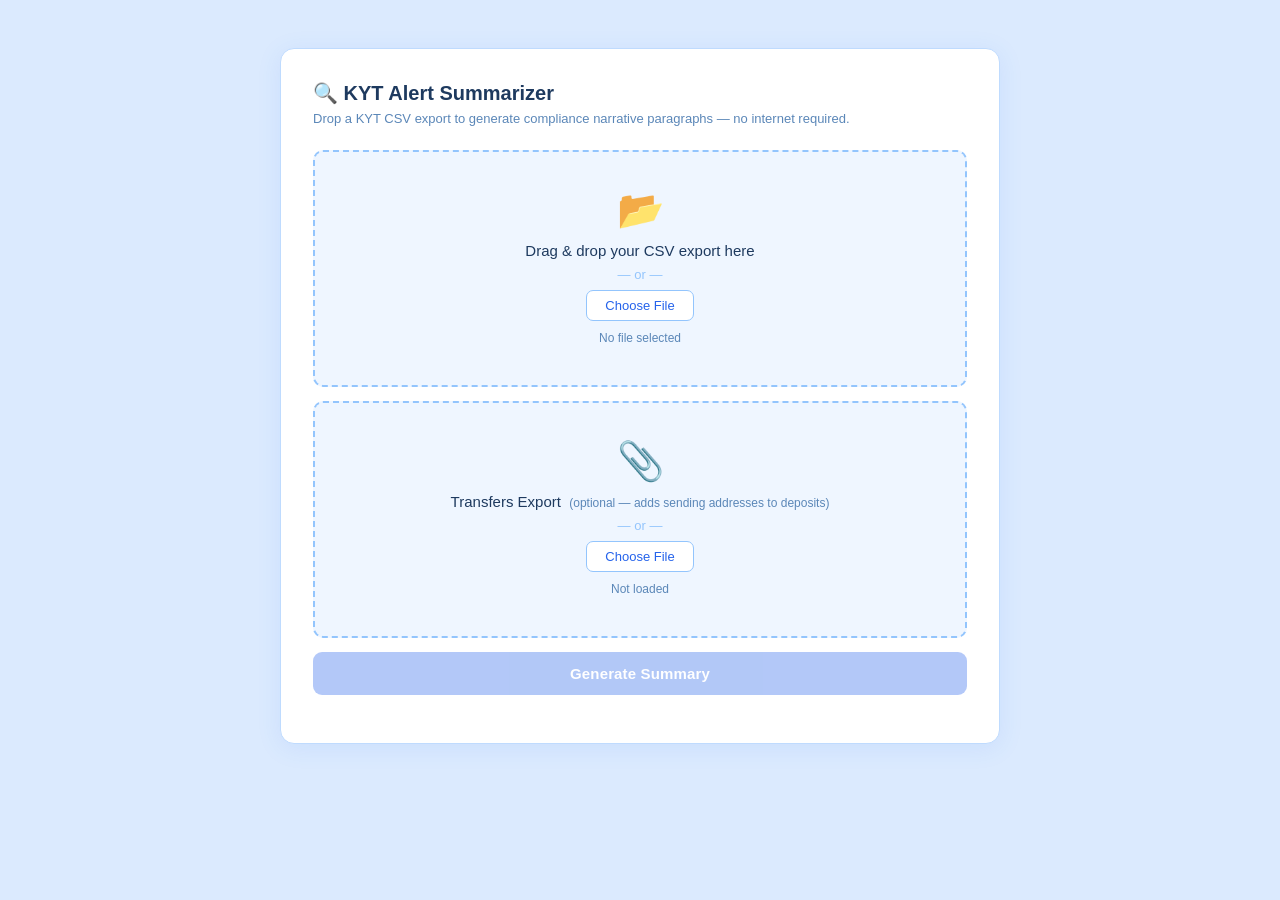
==== KYT-Alert-Summarizer.html @ 97ec7c31 "Split report into HTML table display + plain-text summary box Transaction summary metadata now rende" ====
<!DOCTYPE html>
<html lang="en">
<head>
  <meta charset="UTF-8" />
  <meta name="viewport" content="width=device-width, initial-scale=1.0" />
  <title>KYT Alert Summarizer</title>
  <style>
    *, *::before, *::after { box-sizing: border-box; margin: 0; padding: 0; }

    body {
      font-family: -apple-system, BlinkMacSystemFont, 'Segoe UI', Roboto, 'Helvetica Neue', sans-serif;
      background: #dbeafe;
      color: #1e3a5f;
      min-height: 100vh;
      display: flex;
      justify-content: center;
      padding: 48px 16px;
    }

    .card {
      background: #ffffff;
      border: 1px solid #bfdbfe;
      border-radius: 14px;
      padding: 32px;
      width: 100%;
      max-width: 720px;
      height: fit-content;
      box-shadow: 0 4px 24px rgba(59, 130, 246, 0.10);
    }

    h1 {
      font-size: 20px;
      font-weight: 700;
      color: #1e3a5f;
      margin-bottom: 6px;
      display: flex;
      align-items: center;
      gap: 10px;
    }
    .subtitle {
      font-size: 13px;
      color: #5b87b8;
      margin-bottom: 24px;
    }

    /* ── Drop zone ─────────────────────────────── */
    .drop-zone {
      border: 2px dashed #93c5fd;
      border-radius: 10px;
      padding: 36px 20px;
      text-align: center;
      background: #eff6ff;
      cursor: pointer;
      transition: border-color 0.15s, background 0.15s;
      margin-bottom: 14px;
      user-select: none;
    }
    .drop-zone:hover,
    .drop-zone.over   { border-color: #2563eb; background: #dbeafe; }
    .drop-zone.loaded { border-color: #16a34a; border-style: solid; background: #f0fdf4; }

    .drop-icon { font-size: 38px; margin-bottom: 10px; }
    .drop-main { font-size: 15px; color: #1e3a5f; }
    .drop-or   { font-size: 13px; color: #93c5fd; margin: 8px 0; }

    .btn-file {
      display: inline-block;
      padding: 7px 18px;
      border-radius: 7px;
      background: #ffffff;
      color: #2563eb;
      font-size: 13px;
      cursor: pointer;
      border: 1px solid #93c5fd;
      transition: background 0.15s, color 0.15s, border-color 0.15s;
    }
    .btn-file:hover { background: #eff6ff; border-color: #2563eb; }

    .file-label {
      margin-top: 10px;
      font-size: 12px;
      color: #5b87b8;
      min-height: 18px;
      word-break: break-all;
    }
    .drop-zone.loaded .file-label { color: #16a34a; }

    /* ── Transfers drop zone (secondary, optional) ── */
    .drop-zone-sm {
      border: 2px dashed #93c5fd;
      border-radius: 10px;
      padding: 36px 20px;
      text-align: center;
      background: #eff6ff;
      cursor: pointer;
      transition: border-color 0.15s, background 0.15s;
      margin-bottom: 14px;
      user-select: none;
    }
    .drop-zone-sm:hover,
    .drop-zone-sm.over   { border-color: #2563eb; background: #dbeafe; }
    .drop-zone-sm.loaded { border-color: #16a34a; border-style: solid; background: #f0fdf4; }
    .drop-zone-sm .sm-main { font-size: 15px; color: #1e3a5f; margin-bottom: 4px; }
    .drop-zone-sm .sm-main small { font-size: 12px; color: #5b87b8; }
    .sm-file-status { margin-top: 10px; font-size: 12px; color: #5b87b8; min-height: 18px; word-break: break-all; }
    .drop-zone-sm.loaded .sm-file-status { color: #16a34a; }

    /* ── Generate button ───────────────────────── */
    .btn-generate {
      width: 100%;
      padding: 13px;
      background: #2563eb;
      color: #fff;
      border: none;
      border-radius: 9px;
      font-size: 15px;
      font-weight: 600;
      cursor: pointer;
      letter-spacing: 0.01em;
      transition: background 0.15s, opacity 0.15s;
      margin-bottom: 16px;
    }
    .btn-generate:hover:not(:disabled) { background: #1d4ed8; }
    .btn-generate:disabled { opacity: 0.35; cursor: not-allowed; }

    /* ── Output ────────────────────────────────── */
    .output-wrap {
      background: #ffffff;
      border: 1px solid #bfdbfe;
      border-radius: 10px;
      overflow: hidden;
      margin-bottom: 10px;
    }

    .output-header {
      display: flex;
      justify-content: space-between;
      align-items: center;
      padding: 10px 16px;
      background: #eff6ff;
      border-bottom: 1px solid #bfdbfe;
    }
    .output-header span {
      font-size: 11px;
      font-weight: 700;
      color: #5b87b8;
      text-transform: uppercase;
      letter-spacing: 0.08em;
    }

    .btn-copy {
      padding: 5px 18px;
      background: #2563eb;
      color: #ffffff;
      border: none;
      border-radius: 6px;
      font-size: 13px;
      font-weight: 600;
      cursor: pointer;
      transition: background 0.15s;
    }
    .btn-copy:hover  { background: #1d4ed8; }
    .btn-copy.copied { background: #16a34a; }

    /* ── Transaction summary table ────────────── */
    .report-table-wrap {
      background: #ffffff;
      border: 1px solid #bfdbfe;
      border-radius: 10px;
      overflow: hidden;
      margin-bottom: 16px;
    }
    .report-table-wrap .tbl-header {
      padding: 10px 16px;
      background: #eff6ff;
      border-bottom: 1px solid #bfdbfe;
      font-size: 11px;
      font-weight: 700;
      color: #5b87b8;
      text-transform: uppercase;
      letter-spacing: 0.08em;
    }
    .report-table {
      width: 100%;
      border-collapse: collapse;
      font-size: 13px;
      color: #1e3a5f;
    }
    .report-table td {
      padding: 10px 16px;
      vertical-align: top;
      border-bottom: 1px solid #e8f2ff;
    }
    .report-table tr:last-child td { border-bottom: none; }
    .report-table td:first-child {
      font-weight: 600;
      color: #5b87b8;
      font-size: 12px;
      white-space: nowrap;
      width: 1%;
      padding-right: 24px;
    }
    .tx-item {
      font-family: 'SF Mono', 'Menlo', monospace;
      font-size: 11px;
      display: block;
      line-height: 1.9;
      word-break: break-all;
    }

    .output-pre {
      padding: 22px 24px;
      font-family: -apple-system, BlinkMacSystemFont, 'Segoe UI', Roboto, sans-serif;
      font-size: 13.5px;
      line-height: 1.9;
      white-space: pre-wrap;
      word-break: break-word;
      color: #1e3a5f;
    }

    /* ── Error ─────────────────────────────────── */
    .err-box {
      padding: 11px 16px;
      background: #fef2f2;
      border: 1px solid #fca5a5;
      border-radius: 8px;
      font-size: 13px;
      color: #dc2626;
      margin-top: 6px;
    }

    /* ── Scrollbar ─────────────────────────────── */
    ::-webkit-scrollbar       { width: 6px; }
    ::-webkit-scrollbar-track { background: #eff6ff; }
    ::-webkit-scrollbar-thumb { background: #93c5fd; border-radius: 3px; }
    ::-webkit-scrollbar-thumb:hover { background: #60a5fa; }
  </style>
</head>
<body>
  <div class="card">
    <h1>🔍 KYT Alert Summarizer</h1>
    <p class="subtitle">Drop a KYT CSV export to generate compliance narrative paragraphs — no internet required.</p>

    <div class="drop-zone" id="dropZone">
      <div class="drop-icon">📂</div>
      <p class="drop-main">Drag &amp; drop your CSV export here</p>
      <p class="drop-or">— or —</p>
      <label class="btn-file" for="fileInput">Choose File</label>
      <input type="file" id="fileInput" accept=".csv" hidden />
      <p class="file-label" id="fileLabel">No file selected</p>
    </div>

    <div class="drop-zone-sm" id="dropZone2">
      <div class="drop-icon">📎</div>
      <p class="sm-main">Transfers Export &nbsp;<small>(optional — adds sending addresses to deposits)</small></p>
      <p class="drop-or">— or —</p>
      <label class="btn-file" for="fileInput2">Choose File</label>
      <input type="file" id="fileInput2" accept=".csv" hidden />
      <p class="sm-file-status" id="fileLabel2">Not loaded</p>
    </div>

    <button class="btn-generate" id="genBtn" disabled>Generate Summary</button>

    <div class="report-table-wrap" id="reportTableWrap" hidden>
      <div class="tbl-header">Transaction Summary</div>
      <table class="report-table" id="reportTable"></table>
    </div>

    <div class="output-wrap" id="outputWrap" hidden>
      <div class="output-header">
        <span>Generated Summary</span>
        <button class="btn-copy" id="copyBtn">Copy to Clipboard</button>
      </div>
      <pre class="output-pre" id="outputPre"></pre>
    </div>

    <div class="err-box" id="errBox" hidden></div>
  </div>

  <script>
    'use strict';

    let loadedAlerts    = [];
    let loadedTransfers = {}; // txHash → counterparty root address (from Transfers export)
    let reportCopyText  = '';

    // ── CSV Parsing ────────────────────────────────────────────────────────

    function parseCSVLine(line) {
      const result = [];
      let current = '';
      let inQuotes = false;
      for (let i = 0; i < line.length; i++) {
        const ch = line[i];
        if (ch === '"') {
          inQuotes = !inQuotes;
        } else if (ch === ',' && !inQuotes) {
          result.push(current);
          current = '';
        } else {
          current += ch;
        }
      }
      result.push(current);
      return result;
    }

    function parseCSV(rawText) {
      const text = rawText.charCodeAt(0) === 0xFEFF ? rawText.slice(1) : rawText;
      const lines = text.split(/\r?\n/).filter(l => l.trim().length > 0);
      if (lines.length < 2) return [];
      const headers = parseCSVLine(lines[0]).map(h => h.trim());
      const rows = [];
      for (let i = 1; i < lines.length; i++) {
        const vals = parseCSVLine(lines[i]);
        const obj = {};
        headers.forEach((h, idx) => { obj[h] = (vals[idx] ?? '').trim(); });
        if (obj['Alert ID']) rows.push(obj);
      }
      return rows;
    }

    function parseTransfers(rawText) {
      const text = rawText.charCodeAt(0) === 0xFEFF ? rawText.slice(1) : rawText;
      const lines = text.split(/\r?\n/).filter(l => l.trim().length > 0);
      if (lines.length < 2) return {};
      const headers = parseCSVLine(lines[0]).map(h => h.trim());
      const map = {};
      for (let i = 1; i < lines.length; i++) {
        const vals = parseCSVLine(lines[i]);
        const obj = {};
        headers.forEach((h, idx) => { obj[h] = (vals[idx] ?? '').trim(); });
        const txHash = (obj['Tx Hash'] || '').trim();
        const sender = (obj['Counterparty Root Address'] || '').trim();
        if (txHash && sender) map[txHash] = sender;
      }
      return map;
    }

    // ── Filtering ──────────────────────────────────────────────────────────
    //   • Exclude any row with State = INVALID
    //   • Include everything else (WITHDRAWAL and all TRANSFER directions)

    function filterAlerts(alerts) {
      return alerts.filter(row => {
        const state    = (row['State']    || '').trim().toUpperCase();
        const severity = (row['Severity'] || '').trim().toUpperCase();
        if (state === 'INVALID') return false;
        if (severity === 'LOW')  return false;
        const type = (row['Alert Type'] || '').trim().toUpperCase();
        if (type === 'WITHDRAWAL') return true;
        if (type === 'TRANSFER') return parseFloat(row['% of Transfer'] || '0') >= 80;
        return false;
      });
    }

    // ── Grouping ───────────────────────────────────────────────────────────
    //   One paragraph per (txCategory, exposure).
    //   txCategory: WITHDRAWAL | DEPOSIT | OUTGOING
    //   exposure:   DIRECT | INDIRECT
    //   All risk entities for that group are collected inside and listed together.

    function groupAlerts(alerts) {
      const map = new Map();
      for (const row of alerts) {
        const alertType = (row['Alert Type'] || '').trim().toUpperCase();
        const dir       = (row['Direction']  || '').trim().toUpperCase();
        const exposure  = (row['Exposure']   || '').trim().toUpperCase();

        let txCategory;
        if (alertType === 'WITHDRAWAL')   txCategory = 'WITHDRAWAL';
        else if (dir === 'RECEIVED')      txCategory = 'DEPOSIT';
        else                              txCategory = 'OUTGOING';

        const key = `${txCategory}\x00${exposure}`;
        if (!map.has(key)) map.set(key, { txCategory, exposure, rows: [] });
        map.get(key).rows.push(row);
      }
      return [...map.values()];
    }

    // ── Helpers ────────────────────────────────────────────────────────────

    function fmtDate(str) {
      if (!str) return 'unknown date';
      const d = new Date(str.replace(' ', 'T') + 'Z');
      if (isNaN(d.getTime())) return str;
      return d.toLocaleDateString('en-US', {
        month: 'short', day: 'numeric', year: 'numeric', timeZone: 'UTC'
      });
    }

    function fmtDateShort(str) {
      if (!str) return 'unknown date';
      const d = new Date(str.replace(' ', 'T') + 'Z');
      if (isNaN(d.getTime())) return str;
      const dd   = String(d.getUTCDate()).padStart(2, '0');
      const mmm  = d.toLocaleDateString('en-US', { month: 'short', timeZone: 'UTC' });
      const yyyy = d.getUTCFullYear();
      return `${dd} ${mmm} ${yyyy}`;
    }

    function fmtAmount(n) {
      return n.toLocaleString('en-US', { minimumFractionDigits: 2, maximumFractionDigits: 2 });
    }

    function unique(arr) { return [...new Set(arr.filter(Boolean))]; }

    // Adds 0x prefix to bare EVM addresses (40 hex chars, no prefix).
    function formatAddr(addr) {
      if (!addr) return '';
      const t = addr.trim();
      return /^[0-9a-fA-F]{40}$/.test(t) ? '0x' + t : t;
    }

    // Converts known category values to display-friendly labels.
    function normalizeCategory(cat) {
      if ((cat || '').trim().toLowerCase() === 'sanctioned jurisdiction')
        return 'an entity in sanctioned jurisdictions';
      return (cat || '').trim();
    }

    const ASSET_NAMES = {
      'USDT':'Tether', 'USDC':'USD Coin', 'BUSD':'Binance USD',
      'BTC':'Bitcoin', 'ETH':'Ethereum', 'BNB':'BNB',
      'TRX':'TRON', 'MATIC':'Polygon', 'SOL':'Solana',
      'XRP':'XRP', 'ADA':'Cardano', 'LTC':'Litecoin',
      'DOGE':'Dogecoin', 'AVAX':'Avalanche', 'DOT':'Polkadot',
    };

    // Returns deduplicated risk entity labels.
    // Direct exposure: "category - service name"
    // Indirect / no service: "category"
    function riskEntityLabels(rows, isDirect) {
      const seen = new Set();
      const out  = [];
      for (const r of rows) {
        const service  = (r['Service Name'] || '').trim();
        const category = normalizeCategory(r['Category']);
        const label    = (isDirect && service) ? `${category} - ${service}` : (service || category);
        if (label && !seen.has(label)) { seen.add(label); out.push(label); }
      }
      return out;
    }

    // ── Paragraph builder ──────────────────────────────────────────────────

    function buildParagraph(group) {
      const { txCategory, exposure, rows } = group;

      const sorted    = [...rows].sort((a, b) => new Date(a['Transfer At']) - new Date(b['Transfer At']));
      const firstDate = fmtDate(sorted[0]['Transfer At']);
      const lastDate  = fmtDate(sorted[sorted.length - 1]['Transfer At']);
      const datePart  = firstDate === lastDate ? `On ${firstDate}` : `From ${firstDate} to ${lastDate}`;

      const total    = rows.reduce((s, r) => s + parseFloat(r['Alert Amount'] || '0'), 0);
      const count    = rows.length;
      const amtStr   = fmtAmount(total);
      const isDirect = exposure === 'DIRECT';

      const entities = riskEntityLabels(rows, isDirect);
      const entityStr = entities.length === 1
        ? entities[0]
        : entities.join(', ');

      // ── WITHDRAWAL ────────────────────────────────────────────────────────
      if (txCategory === 'WITHDRAWAL') {
        const noun    = count === 1 ? 'withdrawal attempt' : 'withdrawal attempts';
        const expDesc = isDirect ? 'directly to' : 'connected to';
        return [
          `WITHDRAWAL ATTEMPTS`,
          ``,
          `${datePart}, the user made ${count} ${noun} ${expDesc} ${entityStr}, for a total of ${amtStr} USD (at the time of the transfer).`
        ].join('\n');
      }

      // ── DEPOSIT (RECEIVED) ────────────────────────────────────────────────
      if (txCategory === 'DEPOSIT') {
        const noun     = count === 1 ? 'deposit' : 'deposits';
        const expLabel = isDirect ? 'with direct exposure to' : 'with indirect exposure to';
        const header   = isDirect ? 'DEPOSITS — DIRECT' : 'DEPOSITS — INDIRECT';

        const internalAddrs = unique(rows.map(r => formatAddr(r['Output Address'])));
        const internalAddr  = internalAddrs.length ? internalAddrs.join(', ') : 'N/A';

        const intermediaryAddrs = unique(
          rows.map(r => formatAddr(loadedTransfers[r['Tx Hash']] || '')).filter(Boolean)
        );
        const intermediaryList = intermediaryAddrs.length === 0
          ? '  N/A'
          : intermediaryAddrs.length > 10
            ? '  Refer to the supporting document'
            : intermediaryAddrs.map(a => `  - ${a}`).join('\n');

        return [
          header,
          ``,
          `${datePart}, the user made ${count} ${noun} ${expLabel} ${entityStr}, for a total of ${amtStr} USD (at the time of the transfer) to his account receiving address: ${internalAddr}, via the following intermediary address:`,
          intermediaryList
        ].join('\n');
      }

      // ── OUTGOING (SENT) ───────────────────────────────────────────────────
      {
        const noun     = count === 1 ? 'withdrawal' : 'withdrawals';
        const expLabel = isDirect ? 'directly to' : 'with indirect exposure to';
        const header   = isDirect ? 'WITHDRAWALS — DIRECT' : 'WITHDRAWALS — INDIRECT';

        const extAddrs = unique(rows.map(r => formatAddr(r['Output Address'])));
        const extList  = extAddrs.length === 0
          ? '  N/A'
          : extAddrs.length > 5
            ? '  (Please refer to the attached CSV for the full list of addresses.)'
            : extAddrs.map(a => `  - ${a}`).join('\n');

        return [
          header,
          ``,
          `${datePart}, the user made ${count} ${noun} ${expLabel} ${entityStr}, for a total of ${amtStr} USD (at the time of the transfer) from his account, via the following external address(es):`,
          extList
        ].join('\n');
      }
    }

    // ── Report data builders ──────────────────────────────────────────────

    function buildTableData(filtered) {
      const sorted = [...filtered].sort((a, b) => new Date(a['Transfer At']) - new Date(b['Transfer At']));
      const start  = fmtDateShort(sorted[0]['Transfer At']);
      const end    = fmtDateShort(sorted[sorted.length - 1]['Transfer At']);
      const dateStr = start === end ? start : `${start} - ${end}`;

      const totalUSD  = filtered.reduce((s, r) => s + parseFloat(r['Alert Amount'] || '0'), 0);
      const amountStr = `USD $${Math.round(totalUSD).toLocaleString('en-US')}`;

      const assetMap = new Map();
      for (const r of filtered) {
        const sym = (r['Symbol'] || '').trim();
        if (sym && !assetMap.has(sym)) {
          assetMap.set(sym, `${ASSET_NAMES[sym] || sym} (${sym})`);
        }
      }
      const assetStr = assetMap.size ? [...assetMap.values()].join(', ') : 'N/A';

      const txHashes = unique(filtered.map(r => (r['Tx Hash'] || '').trim()).filter(Boolean));
      const txRefValues = txHashes.length === 0
        ? ['N/A']
        : txHashes.length > 10
          ? ['Refer to the supporting document']
          : txHashes;

      return {
        start, end, assetStr, amountStr,
        rows: [
          { label: 'Transaction Date(s)',   values: [dateStr],                        mono: false },
          { label: 'Transaction Type',      values: ['Cryptocurrency Transaction'],    mono: false },
          { label: 'Transaction Amount',    values: [amountStr],                      mono: false },
          { label: 'Asset Type',            values: [assetStr],                       mono: false },
          { label: 'Transaction Reference', values: txRefValues,                      mono: txHashes.length > 0 && txHashes.length <= 10 },
        ]
      };
    }

    function buildNarrative(filtered, td) {
      const categories = unique(filtered.map(r => normalizeCategory(r['Category'])).filter(Boolean));
      const walletRef  = categories.length <= 1
        ? `an external wallet associated with ${categories[0] || 'unknown entity'}`
        : `multiple external wallets associated with ${categories.join(' and ')}`;
      return `The suspicious activity involves a series of ${td.assetStr} transactions totaling ${td.amountStr} (as of the time of transaction) from ${walletRef} between ${td.start} and ${td.end}. This activity was flagged by Elliptic / Chainalysis during real-time monitoring and retrospective analysis.`;
    }

    function renderReportTable(td) {
      reportTable.innerHTML = '';
      for (const row of td.rows) {
        const tr  = document.createElement('tr');
        const tdL = document.createElement('td');
        tdL.textContent = row.label;
        const tdR = document.createElement('td');
        for (const v of row.values) {
          if (row.mono) {
            const span = document.createElement('span');
            span.className = 'tx-item';
            span.textContent = v;
            tdR.appendChild(span);
          } else {
            tdR.appendChild(document.createTextNode(v));
          }
        }
        tr.appendChild(tdL);
        tr.appendChild(tdR);
        reportTable.appendChild(tr);
      }
    }

    // ── Report entry point ─────────────────────────────────────────────────

    function buildReport(allAlerts) {
      const filtered = filterAlerts(allAlerts);
      if (!filtered.length) {
        reportTableWrap.hidden = true;
        reportCopyText = [
          'No qualifying alerts found.',
          '',
          'Filter applied:',
          '  - Alert Type = WITHDRAWAL always included',
          '  - Alert Type = TRANSFER included only when % of Transfer >= 80',
          '  - Rows with State = INVALID or Severity = LOW are excluded'
        ].join('\n');
        return reportCopyText;
      }

      const groups = groupAlerts(filtered);
      const order = g => {
        if (g.txCategory === 'DEPOSIT')  return g.exposure === 'DIRECT' ? 0 : 1;
        if (g.txCategory === 'OUTGOING') return g.exposure === 'DIRECT' ? 2 : 3;
        return 4;
      };
      groups.sort((a, b) => order(a) - order(b));

      const td         = buildTableData(filtered);
      const narrative  = buildNarrative(filtered, td);
      const paragraphs = groups.map(buildParagraph).join('\n\n\n');

      renderReportTable(td);
      reportTableWrap.hidden = false;

      reportCopyText = narrative + '\n\n\n' + paragraphs;
      return reportCopyText;
    }

    // ── UI wiring ──────────────────────────────────────────────────────────

    const dropZone   = document.getElementById('dropZone');
    const fileInput  = document.getElementById('fileInput');
    const fileLabel  = document.getElementById('fileLabel');
    const dropZone2  = document.getElementById('dropZone2');
    const fileInput2 = document.getElementById('fileInput2');
    const fileLabel2 = document.getElementById('fileLabel2');
    const genBtn     = document.getElementById('genBtn');
    const outputWrap = document.getElementById('outputWrap');
    const outputPre  = document.getElementById('outputPre');
    const copyBtn    = document.getElementById('copyBtn');
    const errBox          = document.getElementById('errBox');
    const reportTableWrap = document.getElementById('reportTableWrap');
    const reportTable     = document.getElementById('reportTable');

    function setError(msg) { errBox.textContent = msg; errBox.hidden = !msg; }

    function loadFile(file) {
      if (!file) return;
      if (!file.name.toLowerCase().endsWith('.csv')) { setError('Please select a .csv file.'); return; }
      setError('');
      const reader = new FileReader();
      reader.onload = e => {
        try {
          loadedAlerts = parseCSV(e.target.result);
          if (!loadedAlerts.length) { setError('The CSV appears empty or has no data rows.'); return; }
          fileLabel.textContent = `${file.name}  —  ${loadedAlerts.length} alert${loadedAlerts.length !== 1 ? 's' : ''} loaded`;
          dropZone.classList.add('loaded');
          genBtn.disabled   = false;
          outputWrap.hidden      = true;
          reportTableWrap.hidden = true;
        } catch (err) { setError(`Parse error: ${err.message}`); }
      };
      reader.readAsText(file);
    }

    dropZone.addEventListener('dragover',  e => { e.preventDefault(); dropZone.classList.add('over'); });
    dropZone.addEventListener('dragleave', ()  => dropZone.classList.remove('over'));
    dropZone.addEventListener('drop', e => {
      e.preventDefault(); dropZone.classList.remove('over'); loadFile(e.dataTransfer.files[0]);
    });
    dropZone.addEventListener('click', e => {
      if (!['LABEL', 'INPUT'].includes(e.target.tagName)) fileInput.click();
    });
    fileInput.addEventListener('change', () => loadFile(fileInput.files[0]));

    function loadTransfersFile(file) {
      if (!file) return;
      if (!file.name.toLowerCase().endsWith('.csv')) { setError('Transfers file must be a .csv file.'); return; }
      setError('');
      const reader = new FileReader();
      reader.onload = e => {
        try {
          loadedTransfers = parseTransfers(e.target.result);
          const n = Object.keys(loadedTransfers).length;
          fileLabel2.textContent = `${file.name}  —  ${n} tx mapped`;
          dropZone2.classList.add('loaded');
        } catch (err) { setError(`Transfers parse error: ${err.message}`); }
      };
      reader.readAsText(file);
    }

    dropZone2.addEventListener('dragover',  e => { e.preventDefault(); dropZone2.classList.add('over'); });
    dropZone2.addEventListener('dragleave', ()  => dropZone2.classList.remove('over'));
    dropZone2.addEventListener('drop', e => {
      e.preventDefault(); dropZone2.classList.remove('over'); loadTransfersFile(e.dataTransfer.files[0]);
    });
    dropZone2.addEventListener('click', e => {
      if (!['LABEL', 'INPUT'].includes(e.target.tagName)) fileInput2.click();
    });
    fileInput2.addEventListener('change', () => loadTransfersFile(fileInput2.files[0]));

    genBtn.addEventListener('click', () => {
      setError('');
      try {
        outputPre.textContent = buildReport(loadedAlerts);
        outputWrap.hidden = false;
      } catch (err) { setError(`Error: ${err.message}`); }
    });

    copyBtn.addEventListener('click', () => {
      navigator.clipboard.writeText(reportCopyText)
        .then(() => flash('✓ Copied!'))
        .catch(() => {
          const sel = window.getSelection(), range = document.createRange();
          range.selectNodeContents(outputPre);
          sel.removeAllRanges(); sel.addRange(range);
          document.execCommand('copy');
          sel.removeAllRanges();
          flash('✓ Copied!');
        });
    });

    function flash(label) {
      const orig = copyBtn.textContent;
      copyBtn.textContent = label; copyBtn.classList.add('copied');
      setTimeout(() => { copyBtn.textContent = orig; copyBtn.classList.remove('copied'); }, 2000);
    }
  </script>
</body>
</html>
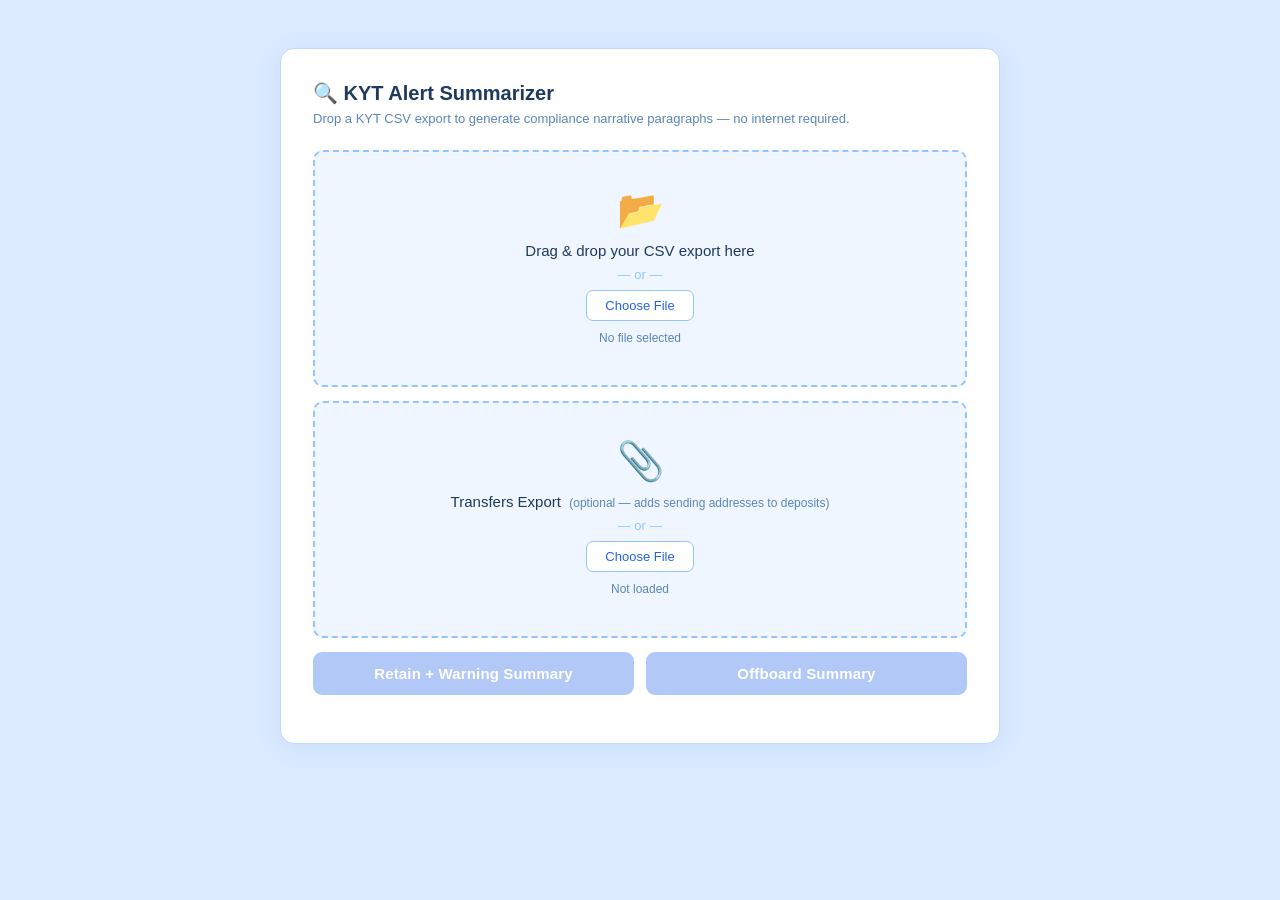
==== commit fc3ea115: "Update summary tool: dual-button flow and revised RFI text - Replace single "Generate Summary" butto" ====
--- a/KYT-Alert-Summarizer.html
+++ b/KYT-Alert-Summarizer.html
@@ -106,8 +106,13 @@
     .drop-zone-sm.loaded .sm-file-status { color: #16a34a; }
 
     /* ── Generate button ───────────────────────── */
+    .btn-generate-group {
+      display: flex;
+      gap: 12px;
+      margin-bottom: 16px;
+    }
     .btn-generate {
-      width: 100%;
+      flex: 1;
       padding: 13px;
       background: #2563eb;
       color: #fff;
@@ -118,7 +123,6 @@
       cursor: pointer;
       letter-spacing: 0.01em;
       transition: background 0.15s, opacity 0.15s;
-      margin-bottom: 16px;
     }
     .btn-generate:hover:not(:disabled) { background: #1d4ed8; }
     .btn-generate:disabled { opacity: 0.35; cursor: not-allowed; }
@@ -259,7 +263,10 @@
       <p class="sm-file-status" id="fileLabel2">Not loaded</p>
     </div>
 
-    <button class="btn-generate" id="genBtn" disabled>Generate Summary</button>
+    <div class="btn-generate-group">
+      <button class="btn-generate" id="genBtnRetain" disabled>Retain + Warning Summary</button>
+      <button class="btn-generate" id="genBtnOffboard" disabled>Offboard Summary</button>
+    </div>
 
     <div class="report-table-wrap" id="reportTableWrap" hidden>
       <div class="tbl-header">Transaction Summary</div>
@@ -467,10 +474,17 @@
       if (txCategory === 'WITHDRAWAL') {
         const noun    = count === 1 ? 'withdrawal attempt' : 'withdrawal attempts';
         const expDesc = isDirect ? 'directly to' : 'connected to';
+        const attemptAddrs = unique(rows.map(r => formatAddr(r['Output Address'])));
+        const attemptList  = attemptAddrs.length === 0
+          ? '  N/A'
+          : attemptAddrs.length > 5
+            ? '  (Please refer to the attached CSV for the full list of addresses.)'
+            : attemptAddrs.map(a => `  - ${a}`).join('\n');
         return [
-          `WITHDRAWAL ATTEMPTS`,
+          `WITHDRAWAL ATTEMPTS - ADD ATTEMPT ADDRESS`,
           ``,
-          `${datePart}, the user made ${count} ${noun} ${expDesc} ${entityStr}, for a total of ${amtStr} USD (at the time of the transfer).`
+          `${datePart}, the user made ${count} ${noun} ${expDesc} ${entityStr}, for a total of ${amtStr} USD (at the time of the transfer), via the following external address:`,
+          attemptList
         ].join('\n');
       }
 
@@ -478,7 +492,7 @@
       if (txCategory === 'DEPOSIT') {
         const noun     = count === 1 ? 'deposit' : 'deposits';
         const expLabel = isDirect ? 'with direct exposure to' : 'with indirect exposure to';
-        const header   = isDirect ? 'DEPOSITS — DIRECT' : 'DEPOSITS — INDIRECT';
+        const header   = isDirect ? 'DEPOSITS — DIRECT' : 'DEPOSITS — INDIRECT - ADD ENTITY NAME';
 
         const internalAddrs = unique(rows.map(r => formatAddr(r['Output Address'])));
         const internalAddr  = internalAddrs.length ? internalAddrs.join(', ') : 'N/A';
@@ -504,7 +518,7 @@
       {
         const noun     = count === 1 ? 'withdrawal' : 'withdrawals';
         const expLabel = isDirect ? 'directly to' : 'with indirect exposure to';
-        const header   = isDirect ? 'WITHDRAWALS — DIRECT' : 'WITHDRAWALS — INDIRECT';
+        const header   = isDirect ? 'WITHDRAWALS — DIRECT' : 'WITHDRAWALS — INDIRECT - ADD ENTITY NAME';
 
         const extAddrs = unique(rows.map(r => formatAddr(r['Output Address'])));
         const extList  = extAddrs.length === 0
@@ -562,11 +576,10 @@
     }
 
     function buildNarrative(filtered, td) {
-      const categories = unique(filtered.map(r => normalizeCategory(r['Category'])).filter(Boolean));
-      const walletRef  = categories.length <= 1
-        ? `an external wallet associated with ${categories[0] || 'unknown entity'}`
-        : `multiple external wallets associated with ${categories.join(' and ')}`;
-      return `The suspicious activity involves a series of ${td.assetStr} transactions totaling ${td.amountStr} (as of the time of transaction) from ${walletRef} between ${td.start} and ${td.end}. This activity was flagged by Elliptic / Chainalysis during real-time monitoring and retrospective analysis.`;
+      const intro       = `The suspicious activity involves a series of ${td.assetStr} transactions totaling ${td.amountStr} (as of the time of transaction) from an external wallet between ${td.start} and ${td.end}. This activity was flagged by blockchain analytics tools during [real-time monitoring/retrospective analysis], triggering an immediate internal review to determine the nature of the user's intent and the level of regulatory risk posed to the platform.`;
+      const boilerplate = `Chainalysis / Elliptic, a blockchain analytics provider, utilizes proprietary clustering algorithms and attribution data to identify wallet addresses. It is important to note that screening is conducted based on information available at the time of the transaction. Should an address receive a risk designation at a later date, the wallet addresses or transactions may be flagged retrospectively.`;
+      const userLine    = `The user, [NAME] (UID XXXXXX ), registered on [Registration Date], is [Nationality] verified with a [Issue Country+ID type], ID number [XXXXXX].`;
+      return [intro, boilerplate, userLine].join('\n\n');
     }
 
     function renderReportTable(td) {
@@ -594,7 +607,7 @@
 
     // ── Report entry point ─────────────────────────────────────────────────
 
-    function buildReport(allAlerts) {
+    function buildReport(allAlerts, mode) {
       const filtered = filterAlerts(allAlerts);
       if (!filtered.length) {
         reportTableWrap.hidden = true;
@@ -624,7 +637,27 @@
       renderReportTable(td);
       reportTableWrap.hidden = false;
 
-      reportCopyText = narrative + '\n\n\n' + paragraphs;
+      let rfi;
+      if (mode === 'retain') {
+        rfi = [
+          'RFI - RESPONSE',
+          '',
+          '  - Upon identification of the suspicious activity, a Request for Information (RFI) was formally triggered on [Date] to seek clarification regarding the purpose of the transaction and the user\'s relationship with the recipient. The account was restricted on [Alert Triggered Date] to prevent further risk exposure; however, as of the date of this report, the user has not provided a response to the pending inquiries.',
+          '',
+          'Despite the lack of direct communication from the user, a comprehensive review of the account\'s internal action history shows no other red flags, and the account balance has remained stable at USD [Account Balance], suggesting that the lack of response may be due to the retail nature of the account rather than a willful evasion of compliance procedures.',
+          '',
+          '  - Upon a risk-based review of the findings, the Compliance team recommends retaining the user with a formal warning. Given that the transaction amount falls below the internal threshold for mandatory account termination / there is no prior history of attempts or exposure with any risky entities, and the incident appears to be an isolated oversight rather than a systematic attempt to facilitate illicit financial flows.  The proposed mitigation strategy involves issuing a final warning via email that outlines the prohibition of transactions with high risk entities and the consequences of future violations, after which account functions will be restored. To ensure ongoing compliance, the user will be placed on an internal watchlist for enhanced monitoring to verify that no further high-risk connections occur.'
+        ].join('\n');
+      } else {
+        rfi = [
+          'RFI - RESPONSE',
+          '',
+          'ACCOUNT STATUS',
+          "Upon identification of the suspicious transactions, the transaction is rejected / refunded to a clean external address, and the user's account was restricted on [Alert Triggered Date], and the account balance of USD [Account Balance] (as of the time of reporting). The user has been instructed to be off-boarded from the platform, with any remaining balance to be withdrawn."
+        ].join('\n');
+      }
+
+      reportCopyText = narrative + '\n\n\n' + paragraphs + '\n\n\n' + rfi;
       return reportCopyText;
     }
 
@@ -636,7 +669,8 @@
     const dropZone2  = document.getElementById('dropZone2');
     const fileInput2 = document.getElementById('fileInput2');
     const fileLabel2 = document.getElementById('fileLabel2');
-    const genBtn     = document.getElementById('genBtn');
+    const genBtnRetain   = document.getElementById('genBtnRetain');
+    const genBtnOffboard = document.getElementById('genBtnOffboard');
     const outputWrap = document.getElementById('outputWrap');
     const outputPre  = document.getElementById('outputPre');
     const copyBtn    = document.getElementById('copyBtn');
@@ -657,7 +691,8 @@
           if (!loadedAlerts.length) { setError('The CSV appears empty or has no data rows.'); return; }
           fileLabel.textContent = `${file.name}  —  ${loadedAlerts.length} alert${loadedAlerts.length !== 1 ? 's' : ''} loaded`;
           dropZone.classList.add('loaded');
-          genBtn.disabled   = false;
+          genBtnRetain.disabled   = false;
+          genBtnOffboard.disabled = false;
           outputWrap.hidden      = true;
           reportTableWrap.hidden = true;
         } catch (err) { setError(`Parse error: ${err.message}`); }
@@ -701,10 +736,18 @@
     });
     fileInput2.addEventListener('change', () => loadTransfersFile(fileInput2.files[0]));
 
-    genBtn.addEventListener('click', () => {
+    genBtnRetain.addEventListener('click', () => {
       setError('');
       try {
-        outputPre.textContent = buildReport(loadedAlerts);
+        outputPre.textContent = buildReport(loadedAlerts, 'retain');
+        outputWrap.hidden = false;
+      } catch (err) { setError(`Error: ${err.message}`); }
+    });
+
+    genBtnOffboard.addEventListener('click', () => {
+      setError('');
+      try {
+        outputPre.textContent = buildReport(loadedAlerts, 'offboard');
         outputWrap.hidden = false;
       } catch (err) { setError(`Error: ${err.message}`); }
     });
